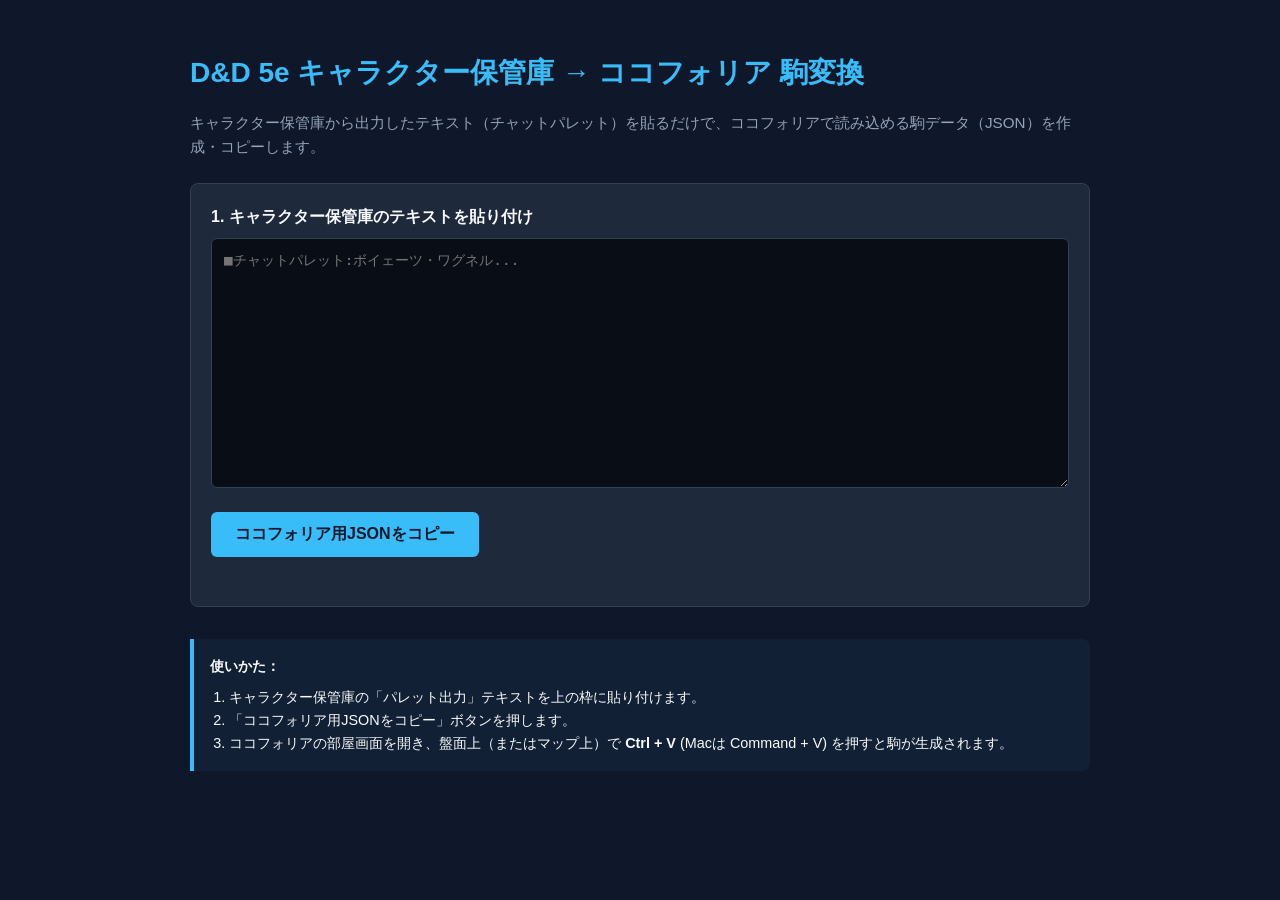
==== index.html @ cf7a91d4 "Create index.html" ====
<!DOCTYPE html>
<html lang="ja">
<head>
  <meta charset="UTF-8">
  <meta name="viewport" content="width=device-width, initial-scale=1.0">
  <title>D&D 5e キャラクター保管庫 → ココフォリア駒変換ツール</title>
  <style>
    :root {
      --bg-color: #0f172a;
      --card-bg: #1e293b;
      --accent-color: #38bdf8;
      --accent-hover: #0284c7;
      --text-color: #f8fafc;
      --border-color: #334155;
    }

    body {
      font-family: -apple-system, BlinkMacSystemFont, "Segoe UI", Roboto, "Helvetica Neue", Arial, sans-serif;
      background-color: var(--bg-color);
      color: var(--text-color);
      max-width: 900px;
      margin: 0 auto;
      padding: 2rem 1rem;
      line-height: 1.6;
    }

    h1 {
      font-size: 1.75rem;
      margin-bottom: 0.5rem;
      color: var(--accent-color);
    }

    p.description {
      font-size: 0.95rem;
      color: #94a3b8;
      margin-bottom: 1.5rem;
    }

    .container {
      display: flex;
      flex-direction: column;
      gap: 1.5rem;
    }

    .card {
      background-color: var(--card-bg);
      border: 1px solid var(--border-color);
      border-radius: 8px;
      padding: 1.25rem;
    }

    label {
      display: block;
      font-weight: bold;
      margin-bottom: 0.5rem;
    }

    textarea {
      width: 100%;
      height: 250px;
      background-color: #090d16;
      border: 1px solid var(--border-color);
      border-radius: 6px;
      color: var(--text-color);
      padding: 0.75rem;
      font-family: monospace;
      font-size: 0.9rem;
      resize: vertical;
      box-sizing: border-box;
    }

    textarea:focus {
      outline: 2px solid var(--accent-color);
    }

    .btn-group {
      display: flex;
      gap: 1rem;
      margin-top: 1rem;
    }

    button {
      background-color: var(--accent-color);
      color: #0f172a;
      border: none;
      border-radius: 6px;
      padding: 0.75rem 1.5rem;
      font-weight: bold;
      font-size: 1rem;
      cursor: pointer;
      transition: background-color 0.2s;
    }

    button:hover {
      background-color: var(--accent-hover);
      color: #ffffff;
    }

    .message {
      margin-top: 0.5rem;
      font-size: 0.9rem;
      font-weight: bold;
      color: #4ade80;
      min-height: 1.5em;
    }

    .instructions {
      background-color: rgba(56, 189, 248, 0.05);
      border-left: 4px solid var(--accent-color);
      padding: 1rem;
      margin-top: 2rem;
      border-radius: 0 8px 8px 0;
      font-size: 0.9rem;
    }

    .instructions ol {
      margin: 0.5rem 0 0 1.2rem;
      padding: 0;
    }
  </style>
</head>
<body>

  <h1>D&D 5e キャラクター保管庫 → ココフォリア 駒変換</h1>
  <p class="description">キャラクター保管庫から出力したテキスト（チャットパレット）を貼るだけで、ココフォリアで読み込める駒データ（JSON）を作成・コピーします。</p>

  <div class="container">
    <div class="card">
      <label for="inputText">1. キャラクター保管庫のテキストを貼り付け</label>
      <textarea id="inputText" placeholder="■チャットパレット:ボイェーツ・ワグネル..."></textarea>
      
      <div class="btn-group">
        <button id="convertBtn">ココフォリア用JSONをコピー</button>
      </div>
      <div id="statusMsg" class="message"></div>
    </div>
  </div>

  <div class="instructions">
    <strong>使いかた：</strong>
    <ol>
      <li>キャラクター保管庫の「パレット出力」テキストを上の枠に貼り付けます。</li>
      <li>「ココフォリア用JSONをコピー」ボタンを押します。</li>
      <li>ココフォリアの部屋画面を開き、盤面上（またはマップ上）で <strong>Ctrl + V</strong> (Macは Command + V) を押すと駒が生成されます。</li>
    </ol>
  </div>

  <script>
    // テキストから数値を抽出するヘルパー関数
    function extractValue(text, pattern, defaultValue = 0) {
      const match = text.match(pattern);
      return match ? parseInt(match[1], 10) : defaultValue;
    }

    // チャットパレットテキストをパースしてココフォリア用JSONに変換する関数
    function parseToCcfoliaJson(rawText) {
      // 1. キャラクター名の抽出
      const nameMatch = rawText.match(/■チャットパレット:([^\r\n]+)/);
      const name = nameMatch ? nameMatch[1].trim() : "名称未設定";

      // 2. メモ（レベル・種族・クラス等）の抽出
      const memoMatch = rawText.match(/■レベル:([^\r\n]+)/);
      const memo = memoMatch ? memoMatch[1].trim() : "";

      // 3. ステータス値のパース
      // イニシアチブ (例: 1d20+2 ▼イニシアチブ)
      const initiativeMatch = rawText.match(/1d20([+-]\d+)\s*▼イニシアチブ/);
      const initiative = initiativeMatch ? parseInt(initiativeMatch[1], 10) : 0;

      // AC (例: ▼AC:18)
      const ac = extractValue(rawText, /▼AC:(\d+)/, 10);

      // HP (例: ▼HP:13/13)
      const hpMatch = rawText.match(/▼HP:(\d+)\/(\d+)/);
      const currentHp = hpMatch ? parseInt(hpMatch[1], 10) : 0;
      const maxHp = hpMatch ? parseInt(hpMatch[2], 10) : 0;

      // 一時HP (例: ▼一時HP:0)
      const tempHp = extractValue(rawText, /▼一時HP:(\d+)/, 0);

      // 習熟ボーナス (例: ▼習熟ボーナス:2)
      const pb = extractValue(rawText, /▼習熟ボーナス:(\d+)/, 2);

      // 4. ココフォリア用データ構造の組み立て
      const ccfoliaData = {
        kind: "character",
        data: {
          name: name,
          memo: memo,
          initiative: initiative,
          externalUrl: "",
          status: [
            { label: "HP", value: currentHp, max: maxHp },
            { label: "一時HP", value: tempHp, max: 0 },
            { label: "AC", value: ac, max: ac },
            { label: "習熟", value: pb, max: pb }
          ],
          params: [],
          // チャットパレット部分はそのまま設定
          commands: rawText.trim()
        }
      };

      return ccfoliaData;
    }

    // イベントリスナーの設定
    document.getElementById('convertBtn').addEventListener('click', async () => {
      const inputText = document.getElementById('inputText').value;
      const statusMsg = document.getElementById('statusMsg');

      if (!inputText.trim()) {
        statusMsg.style.color = '#f87171'; // 赤色
        statusMsg.textContent = 'テキストを入力してください。';
        return;
      }

      try {
        const jsonOutput = parseToCcfoliaJson(inputText);
        const jsonString = JSON.stringify(jsonOutput, null, 2);

        // クリップボードへ書き込み
        await navigator.clipboard.writeText(jsonString);

        statusMsg.style.color = '#4ade80'; // 緑色
        statusMsg.textContent = '✓ クリップボードにコピーしました！ココフォリア上で Paste (Ctrl+V) してください。';
      } catch (err) {
        console.error(err);
        statusMsg.style.color = '#f87171';
        statusMsg.textContent = '変換に失敗しました。テキストフォーマットを確認してください。';
      }
    });
  </script>
</body>
</html>
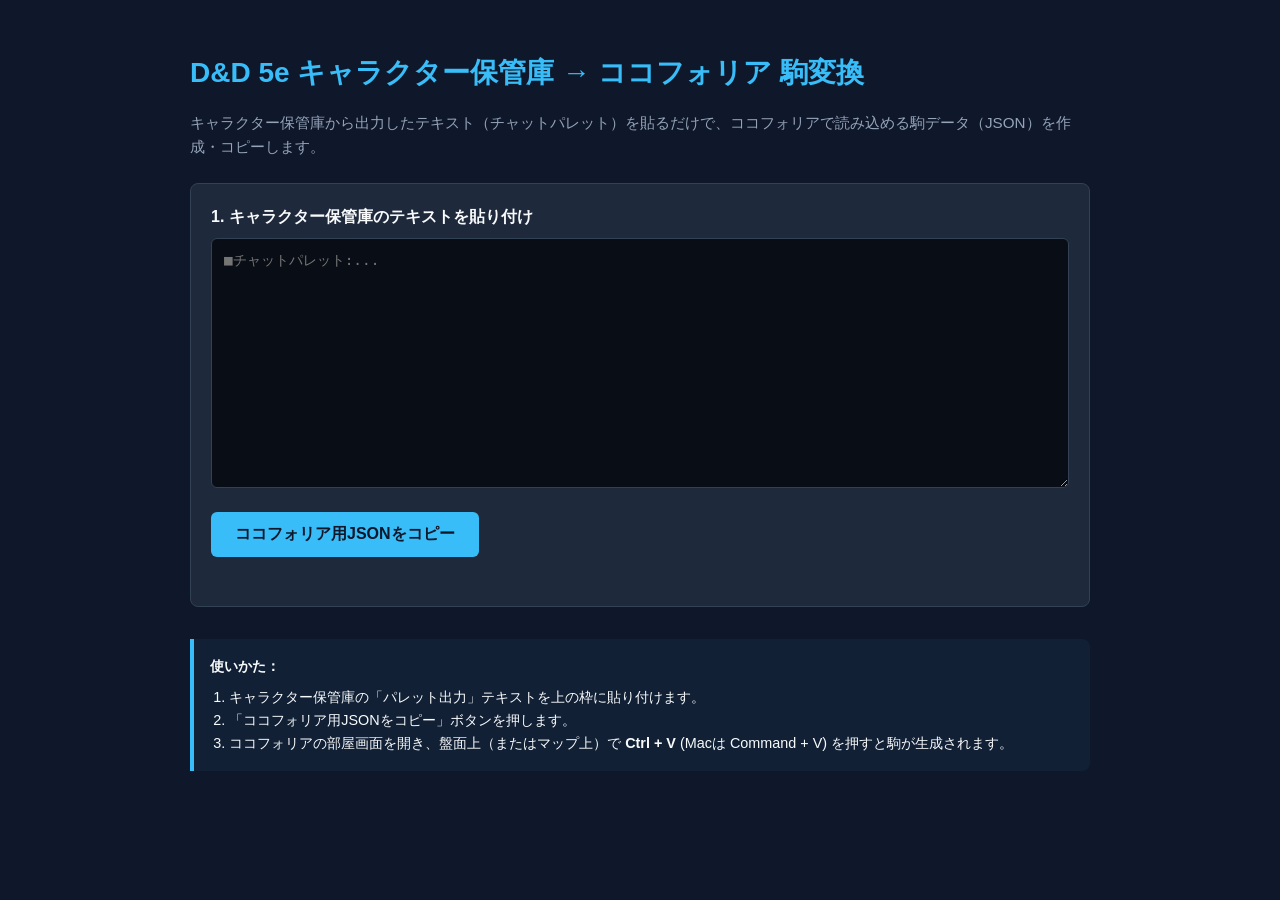
==== commit 72d4e0cb: "Update index.html" ====
--- a/index.html
+++ b/index.html
@@ -127,7 +127,7 @@
   <div class="container">
     <div class="card">
       <label for="inputText">1. キャラクター保管庫のテキストを貼り付け</label>
-      <textarea id="inputText" placeholder="■チャットパレット:ボイェーツ・ワグネル..."></textarea>
+      <textarea id="inputText" placeholder="■チャットパレット:..."></textarea>
       
       <div class="btn-group">
         <button id="convertBtn">ココフォリア用JSONをコピー</button>
@@ -175,11 +175,8 @@
       const currentHp = hpMatch ? parseInt(hpMatch[1], 10) : 0;
       const maxHp = hpMatch ? parseInt(hpMatch[2], 10) : 0;
 
-      // 一時HP (例: ▼一時HP:0)
-      const tempHp = extractValue(rawText, /▼一時HP:(\d+)/, 0);
-
-      // 習熟ボーナス (例: ▼習熟ボーナス:2)
-      const pb = extractValue(rawText, /▼習熟ボーナス:(\d+)/, 2);
+      // 移動速度 (例: ▼移動速度:30ft./6sq. -> 30)
+      const speed = extractValue(rawText, /▼移動速度:(\d+)ft/, 30);
 
       // 4. ココフォリア用データ構造の組み立て
       const ccfoliaData = {
@@ -191,12 +188,10 @@
           externalUrl: "",
           status: [
             { label: "HP", value: currentHp, max: maxHp },
-            { label: "一時HP", value: tempHp, max: 0 },
             { label: "AC", value: ac, max: ac },
-            { label: "習熟", value: pb, max: pb }
+            { label: "移動速度", value: speed, max: speed }
           ],
           params: [],
-          // チャットパレット部分はそのまま設定
           commands: rawText.trim()
         }
       };
